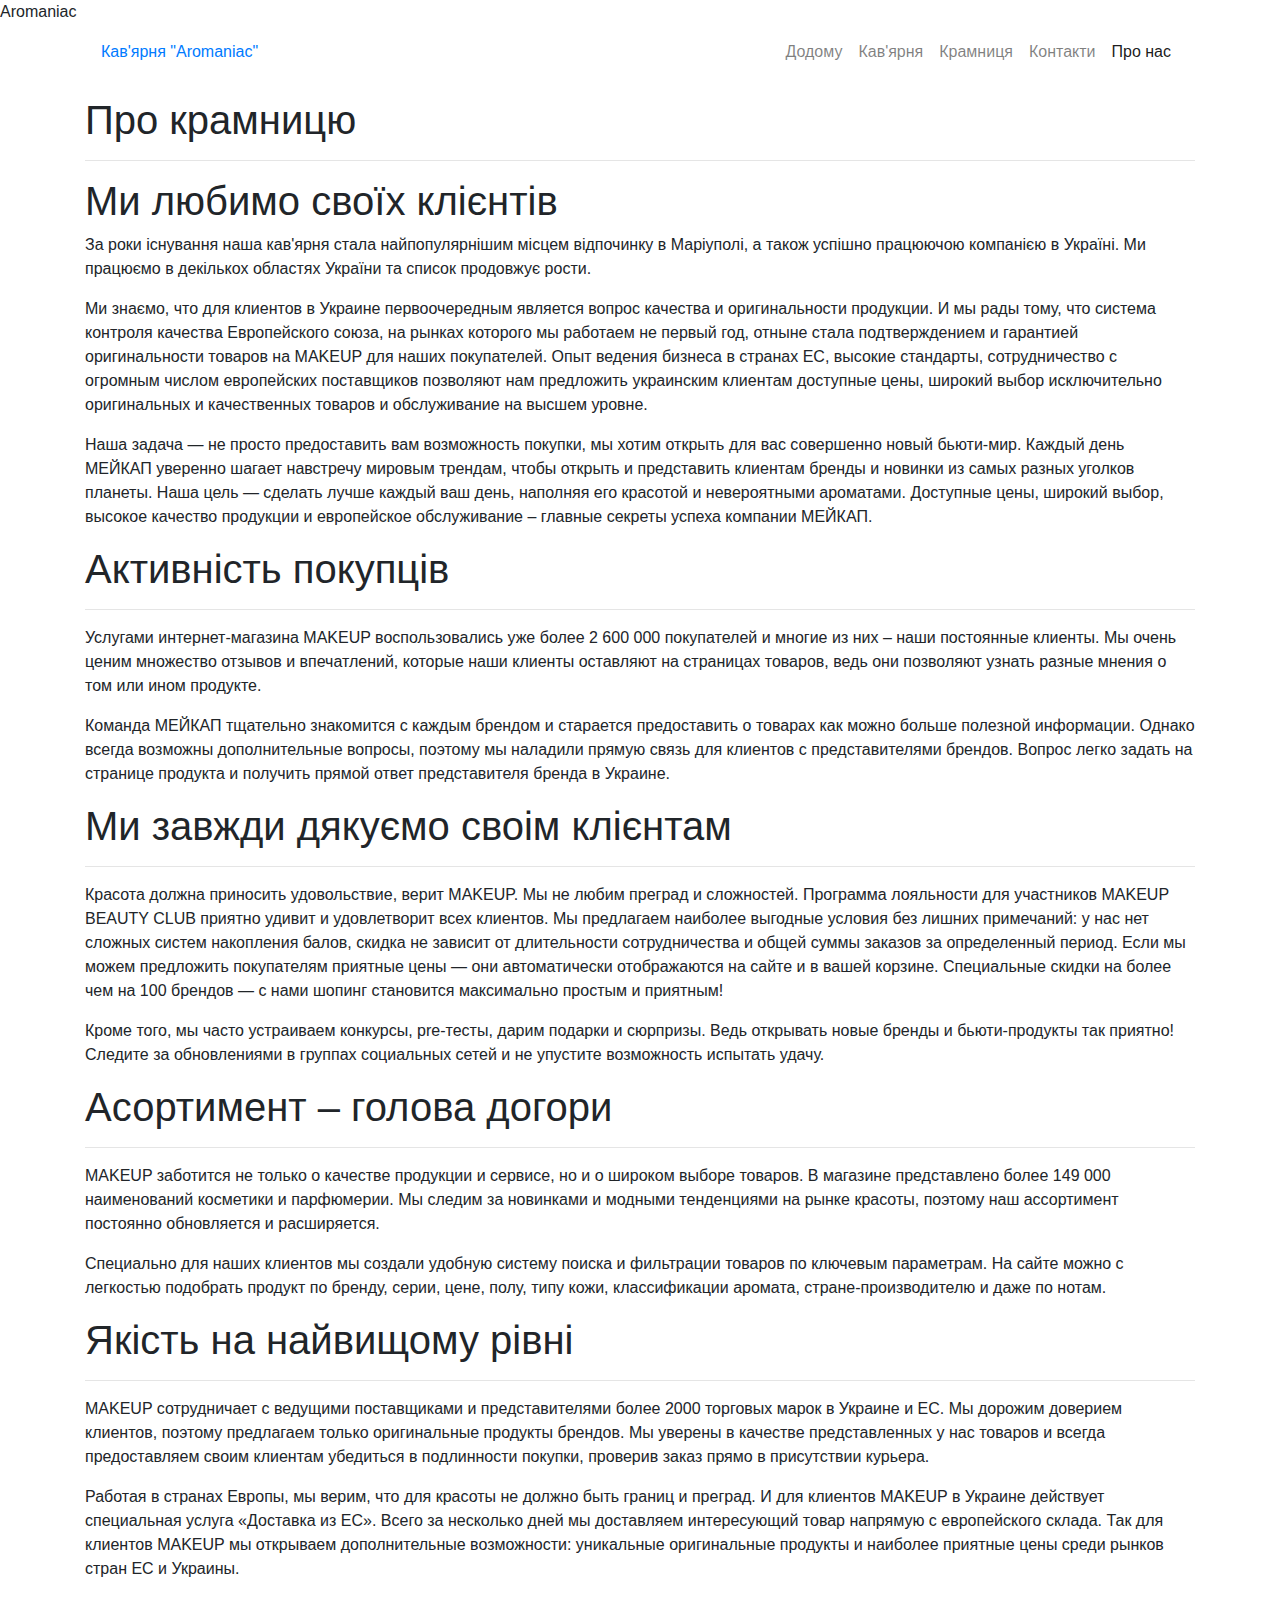
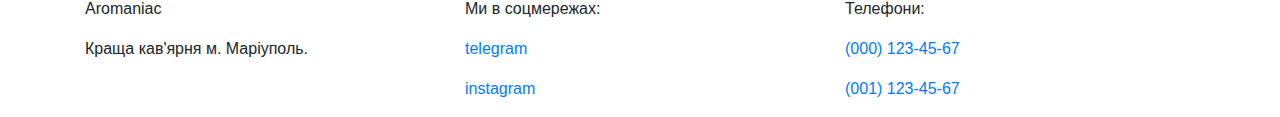
==== about.html @ b8257ef3 "Add files via upload" ====
<!doctype html>

<html>
<head>
    <title>Aromaniac</title>
    <link rel="shortcut icon" href="imgs/favicon.png" type="image/png">
    <link rel="stylesheet" href="https://stackpath.bootstrapcdn.com/bootstrap/4.4.1/css/bootstrap.min.css" integrity="sha384-Vkoo8x4CGsO3+Hhxv8T/Q5PaXtkKtu6ug5TOeNV6gBiFeWPGFN9MuhOf23Q9Ifjh" crossorigin="anonymous">
    <link rel="stylesheet" href="style.css">
    <link rel="stylesheet" href="preloader.css">
    <meta charset="utf-8">
    <meta name="viewport" content="width=device-width, initial-scale=1.0">
</head>

<body>

<!-- Прелоадер -->
<div class="preloader">
    <div class="preloader__row">
        <div class="preloader__item"></div>
        <div class="preloader__item"></div>
    </div>
</div>

<!-- кнопка вверх -->
<a id="buttonup"></a>

<header class="header">
    <div class="logo">Aromaniac</div>
        
    <div class="container">
        <div class="row">
            <div class="col-12">

                <div class="main">
                    <nav class="navbar navbar-expand-lg navbar-light">
                        <a class="brandinmenu" href="index.html">
                            Кав'ярня "Aromaniac"
                        </a>
                        <button class="navbar-toggler" type="button" data-toggle="collapse" data-target="#navbarText" aria-controls="navbarSupportedContent" aria-expanded="false" aria-label="Toggle navigation">
                            <span class="navbar-toggler-icon"></span>
                        </button>
                        <div class="collapse navbar-collapse" id="navbarText">
                            <ul class="navbar-nav ml-auto">
                                <li class="nav-item">
                                    <a class="nav-link" href="index.html">Додому</a>
                                </li>
                                <li class="nav-item">
                                    <a class="nav-link" href="coffeeshop.html">Кав'ярня</a>
                                </li>
                                <li class="nav-item">
                                    <a class="nav-link" href="sweetshop.html">Крамниця</a>
                                </li>
                                <li class="nav-item">
                                    <a class="nav-link" href="contacts.html">Контакти</a>
                                </li>
                                <li class="nav-item active">
                                    <a class="nav-link" href="#">Про нас<span class="sr-only">(current)</span></a>
                                </li>
                            </ul>
                        </div>
                    </nav>

                </div>
            </div>
        </div>
    </div> 
</header>


<div class="wrapper">
    <div class="container">
        <div class="row">
            <div class="col-12">
                <p class="contacts_space"></p>
                <h1>Про крамницю</h1>
                <hr>
                <h1>Ми любимо своїх клієнтів</h1>

                <p>За роки існування наша кав'ярня стала найпопулярнішим місцем відпочинку в Маріуполі,
                    а також успішно працюючою компанією в Україні. Ми працюємо в декількох областях України та список продовжує рости.</p>
                <p>Ми знаємо, что для клиентов в Украине первоочередным является вопрос качества и оригинальности продукции.
                    И мы рады тому, что система контроля качества Европейского союза, на рынках которого мы работаем не первый год,
                    отныне стала подтверждением и гарантией оригинальности товаров на MAKEUP для наших покупателей.
                    Опыт ведения бизнеса в странах ЕС, высокие стандарты, сотрудничество с огромным числом европейских поставщиков
                    позволяют нам предложить украинским клиентам доступные цены, широкий выбор исключительно оригинальных и
                    качественных товаров и обслуживание на высшем уровне.</p>

                <p>Наша задача — не просто предоставить вам возможность покупки, мы хотим открыть для вас совершенно новый бьюти-мир.
                    Каждый день МЕЙКАП уверенно шагает навстречу мировым трендам, чтобы открыть и представить клиентам бренды и новинки
                    из самых разных уголков планеты. Наша цель — сделать лучше каждый ваш день, наполняя его красотой и невероятными ароматами.
                    Доступные цены, широкий выбор, высокое качество продукции и европейское обслуживание – главные секреты успеха компании МЕЙКАП.

                <p class="contacts_space"></p>
                <h1>Активність покупців</h1>
                <hr>
                <p>Услугами интернет-магазина MAKEUP воспользовались уже более 2 600 000 покупателей и многие из них – наши постоянные клиенты.
                    Мы очень ценим множество отзывов и впечатлений, которые наши клиенты оставляют на страницах товаров, ведь они позволяют узнать
                    разные мнения о том или ином продукте.</p>
                <p>Команда МЕЙКАП тщательно знакомится с каждым брендом и старается предоставить о товарах как можно больше полезной информации.
                    Однако всегда возможны дополнительные вопросы, поэтому мы наладили прямую связь для клиентов с представителями брендов.
                    Вопрос легко задать на странице продукта и получить прямой ответ представителя бренда в Украине.</p>

                <p class="contacts_space"></p>
                <h1>Ми завжди дякуємо своім клієнтам</h1>
                <hr>
                <p>Красота должна приносить удовольствие, верит MAKEUP. Мы не любим преград и сложностей.
                    Программа лояльности для участников MAKEUP BEAUTY CLUB приятно удивит и удовлетворит всех клиентов.
                    Мы предлагаем наиболее выгодные условия без лишних примечаний: у нас нет сложных систем накопления балов,
                    скидка не зависит от длительности сотрудничества и общей суммы заказов за определенный период.
                    Если мы можем предложить покупателям приятные цены — они автоматически отображаются на сайте и в вашей корзине.
                    Специальные скидки на более чем на 100 брендов — с нами шопинг становится максимально простым и приятным!</p>
                <p>Кроме того, мы часто устраиваем конкурсы, pre-тесты, дарим подарки и сюрпризы. Ведь открывать новые бренды и бьюти-продукты так приятно!
                    Следите за обновлениями в группах социальных сетей и не упустите возможность испытать удачу.</p>


                <p class="contacts_space"></p>
                <h1>Асортимент – голова догори</h1>
                <hr>
                <p>MAKEUP заботится не только о качестве продукции и сервисе, но и о широком выборе товаров. В магазине представлено
                    более 149 000 наименований косметики и парфюмерии. Мы следим за новинками и модными тенденциями на рынке красоты,
                    поэтому наш ассортимент постоянно обновляется и расширяется.</p>
                <p>Специально для наших клиентов мы создали удобную систему поиска и фильтрации товаров по ключевым параметрам.
                    На сайте можно с легкостью подобрать продукт по бренду, серии, цене, полу, типу кожи, классификации аромата,
                    стране-производителю и даже по нотам.</p>
                
                <p class="contacts_space"></p>
                <h1>Якість на найвищому рівні</h1>
                <hr>
                <p>MAKEUP сотрудничает с ведущими поставщиками и представителями более 2000 торговых марок в Украине и ЕС.
                    Мы дорожим доверием клиентов, поэтому предлагаем только оригинальные продукты брендов.
                    Мы уверены в качестве представленных у нас товаров и всегда предоставляем своим клиентам убедиться в подлинности покупки,
                    проверив заказ прямо в присутствии курьера.</p>
                <p>Работая в странах Европы, мы верим, что для красоты не должно быть границ и преград. И для клиентов MAKEUP в Украине действует
                    специальная услуга «Доставка из ЕС». Всего за несколько дней мы доставляем интересующий товар напрямую с европейского склада.
                    Так для клиентов MAKЕUP мы открываем дополнительные возможности:
                    уникальные оригинальные продукты и наиболее приятные цены среди рынков стран ЕС и Украины.</p>
            </div>
        </div>
    </div>
</div>



<footer class="footer">
    <div class="container">
        <div class="row">
            <div class="col-md-4">
                <p class="footerlogo">Aromaniac</p>
                <span>Краща кав'ярня м. Маріуполь.</span>
            </div>
            <div class="col-md-4">
                <p>Ми в соцмережах:</p>
                <p><a href="https://telegram.org" target="_blank">telegram</a></p>
                <p><a href="https://www.instagram.com/?hl=ru" target="_blank">instagram</a></p>
            </div>
            <div class="col-md-4">
                <p>Телефони:</p>
                <p><a href="tel:0001234567">(000) 123-45-67</a></p>
                <p><a href="tel:0011234567">(001) 123-45-67</a></p>
            </div>
        </div>
    </div>
</footer>

<!-- script area -->
<script src="https://code.jquery.com/jquery-3.4.1.js" integrity="sha256-WpOohJOqMqqyKL9FccASB9O0KwACQJpFTUBLTYOVvVU=" crossorigin="anonymous"></script>
<script src="https://cdn.jsdelivr.net/npm/popper.js@1.16.0/dist/umd/popper.min.js" integrity="sha384-Q6E9RHvbIyZFJoft+2mJbHaEWldlvI9IOYy5n3zV9zzTtmI3UksdQRVvoxMfooAo" crossorigin="anonymous"></script>
<script src="https://stackpath.bootstrapcdn.com/bootstrap/4.4.1/js/bootstrap.min.js" integrity="sha384-wfSDF2E50Y2D1uUdj0O3uMBJnjuUD4Ih7YwaYd1iqfktj0Uod8GCExl3Og8ifwB6" crossorigin="anonymous"></script>
<script src="js/pre-n-up.js"></script>

</body>
</html>
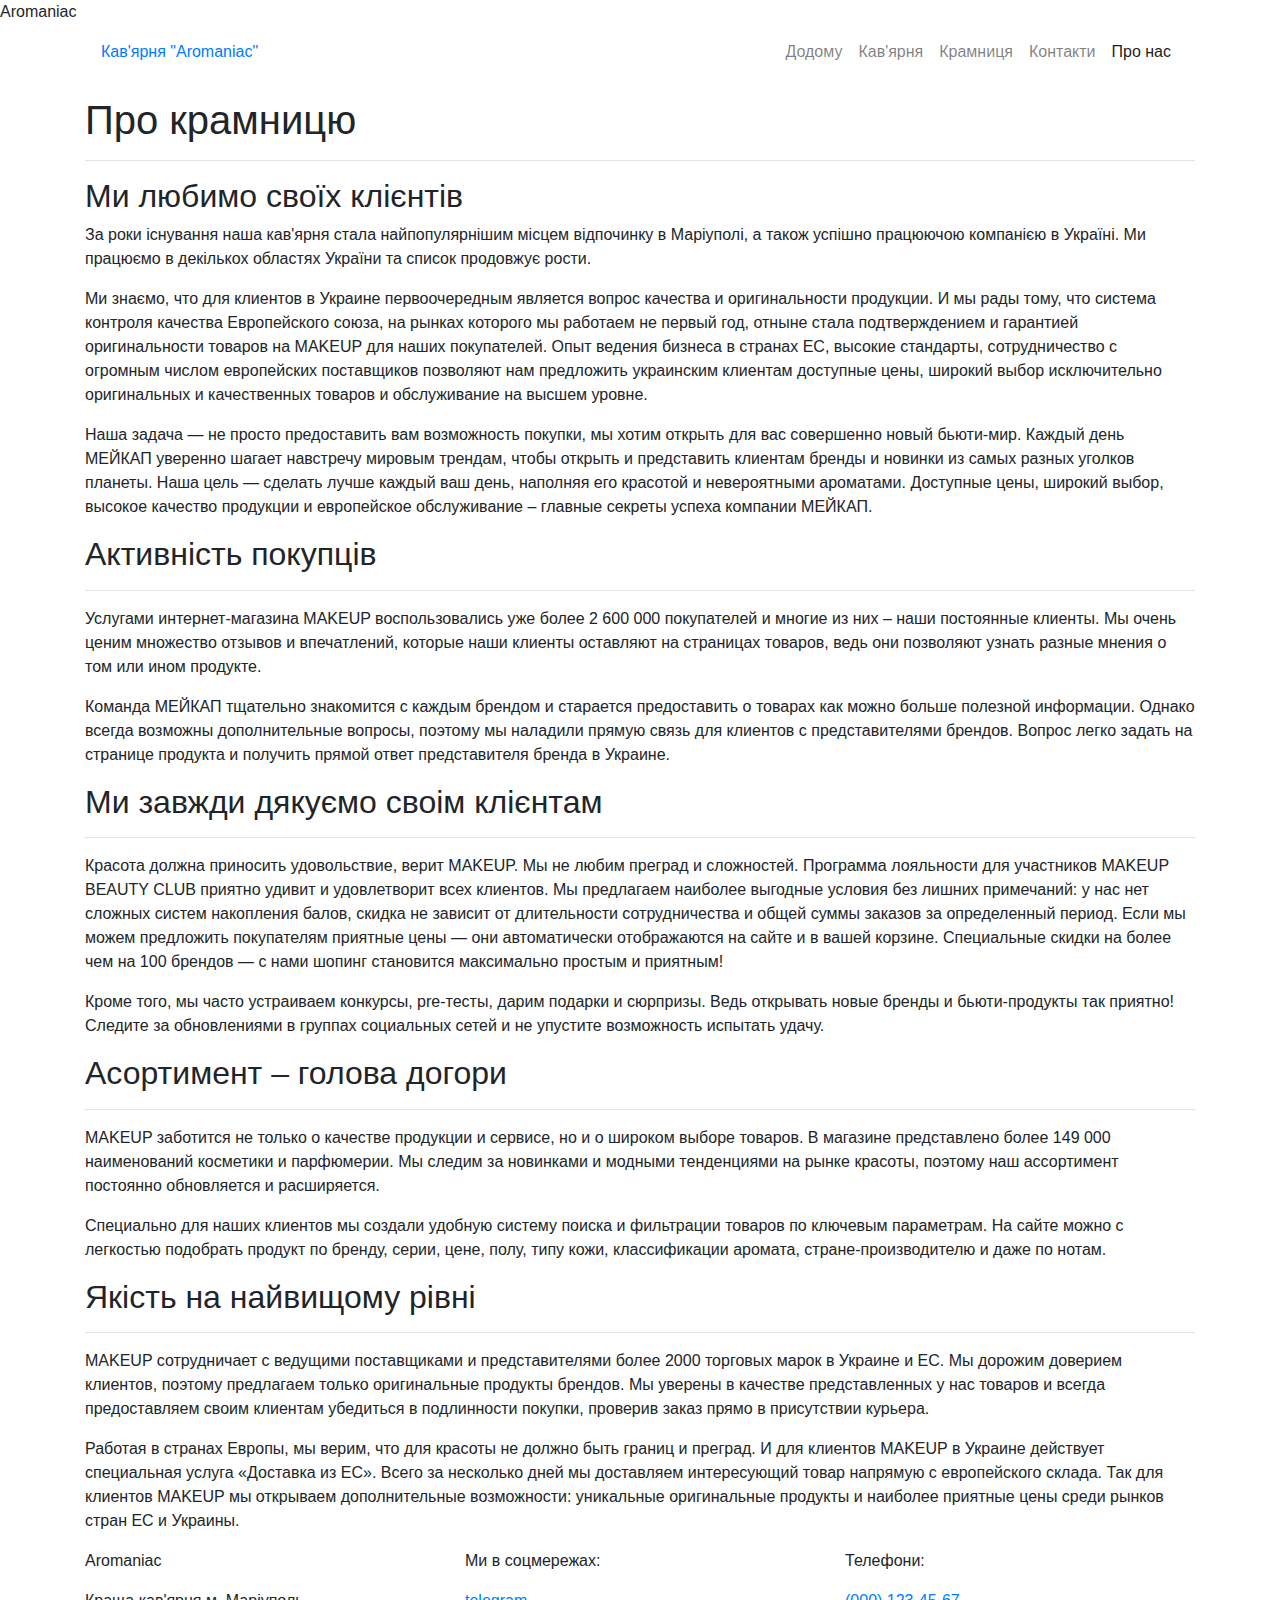
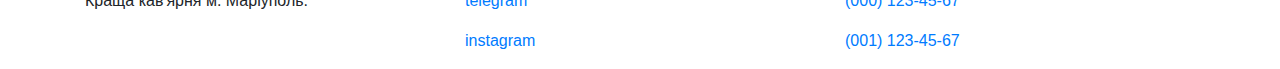
==== commit 88eccd88: "Update about.html" ====
--- a/about.html
+++ b/about.html
@@ -74,7 +74,7 @@
                 <p class="contacts_space"></p>
                 <h1>Про крамницю</h1>
                 <hr>
-                <h1>Ми любимо своїх клієнтів</h1>
+                <h2>Ми любимо своїх клієнтів</h2>
 
                 <p>За роки існування наша кав'ярня стала найпопулярнішим місцем відпочинку в Маріуполі,
                     а також успішно працюючою компанією в Україні. Ми працюємо в декількох областях України та список продовжує рости.</p>
@@ -91,7 +91,7 @@
                     Доступные цены, широкий выбор, высокое качество продукции и европейское обслуживание – главные секреты успеха компании МЕЙКАП.
 
                 <p class="contacts_space"></p>
-                <h1>Активність покупців</h1>
+                <h2>Активність покупців</h2>
                 <hr>
                 <p>Услугами интернет-магазина MAKEUP воспользовались уже более 2 600 000 покупателей и многие из них – наши постоянные клиенты.
                     Мы очень ценим множество отзывов и впечатлений, которые наши клиенты оставляют на страницах товаров, ведь они позволяют узнать
@@ -101,7 +101,7 @@
                     Вопрос легко задать на странице продукта и получить прямой ответ представителя бренда в Украине.</p>
 
                 <p class="contacts_space"></p>
-                <h1>Ми завжди дякуємо своім клієнтам</h1>
+                <h2>Ми завжди дякуємо своім клієнтам</h2>
                 <hr>
                 <p>Красота должна приносить удовольствие, верит MAKEUP. Мы не любим преград и сложностей.
                     Программа лояльности для участников MAKEUP BEAUTY CLUB приятно удивит и удовлетворит всех клиентов.
@@ -114,7 +114,7 @@
 
 
                 <p class="contacts_space"></p>
-                <h1>Асортимент – голова догори</h1>
+                <h2>Асортимент – голова догори</h2>
                 <hr>
                 <p>MAKEUP заботится не только о качестве продукции и сервисе, но и о широком выборе товаров. В магазине представлено
                     более 149 000 наименований косметики и парфюмерии. Мы следим за новинками и модными тенденциями на рынке красоты,
@@ -124,7 +124,7 @@
                     стране-производителю и даже по нотам.</p>
                 
                 <p class="contacts_space"></p>
-                <h1>Якість на найвищому рівні</h1>
+                <h2>Якість на найвищому рівні</h2>
                 <hr>
                 <p>MAKEUP сотрудничает с ведущими поставщиками и представителями более 2000 торговых марок в Украине и ЕС.
                     Мы дорожим доверием клиентов, поэтому предлагаем только оригинальные продукты брендов.
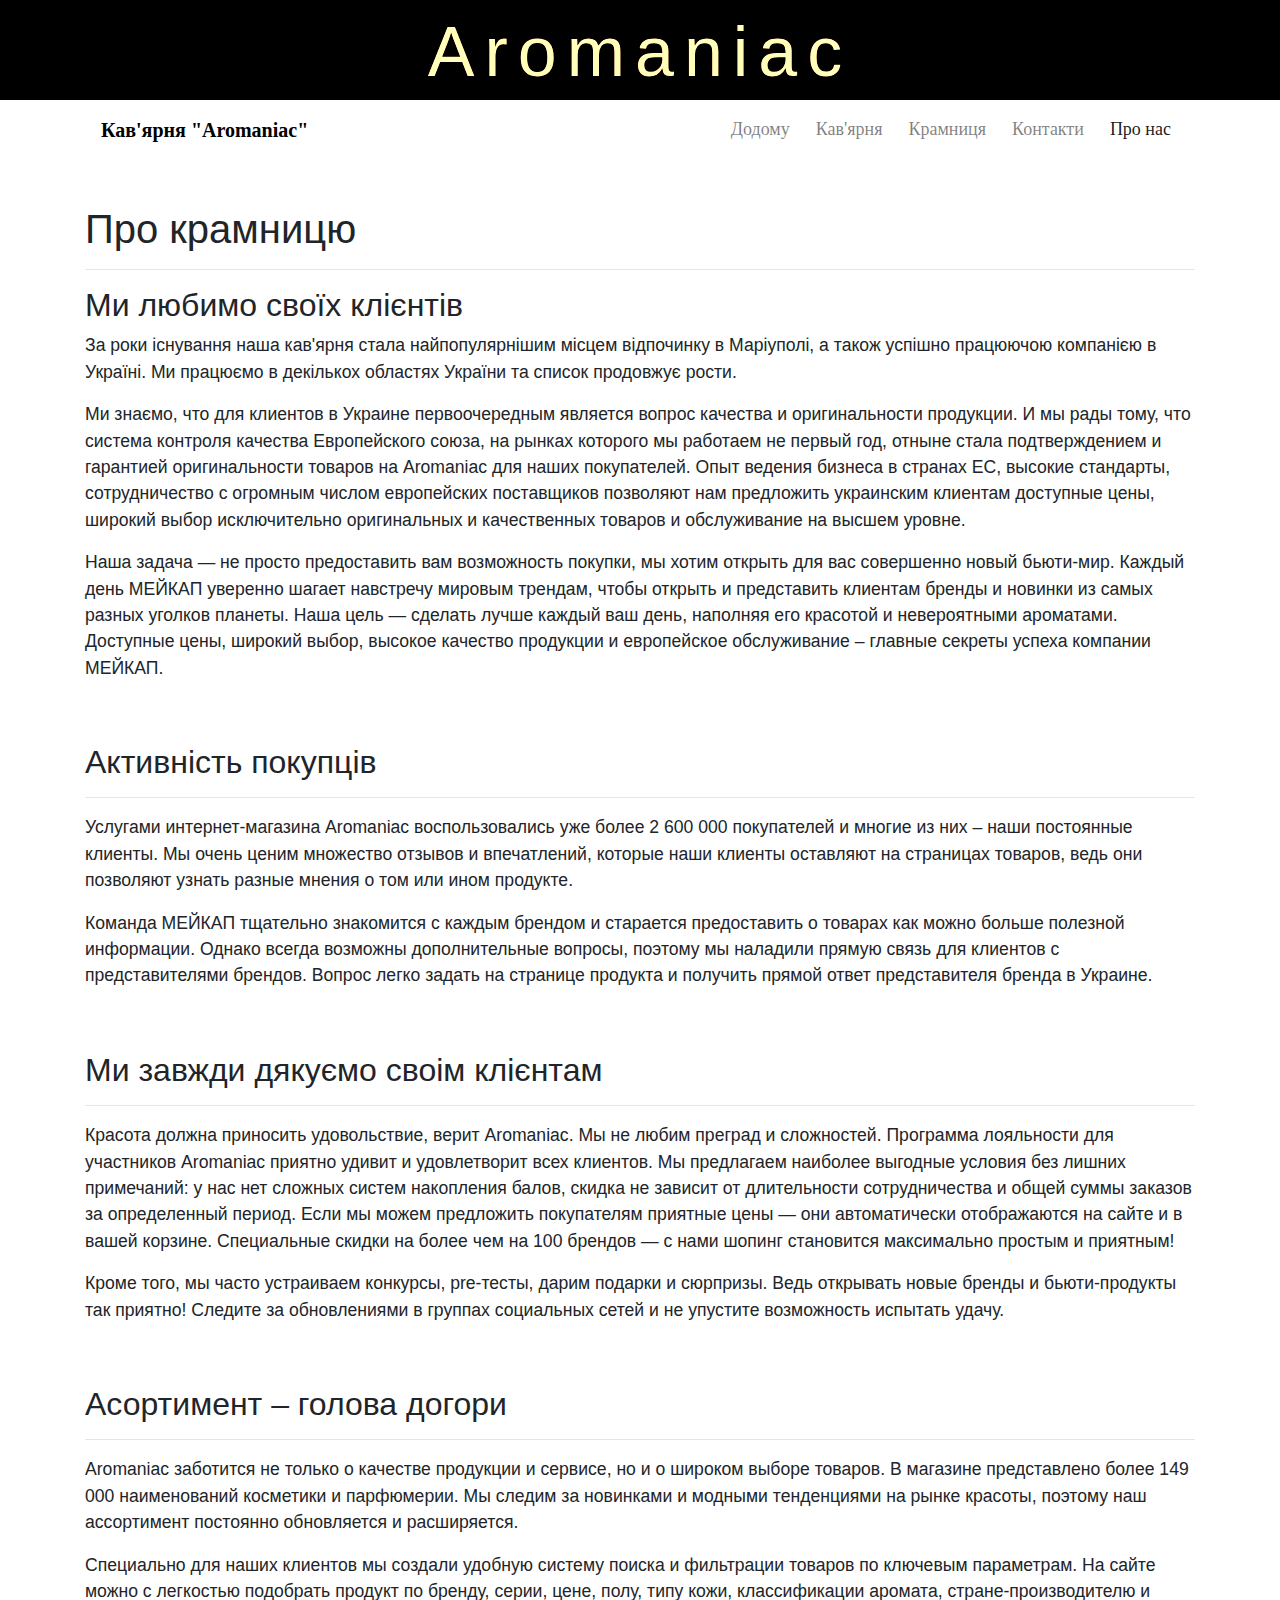
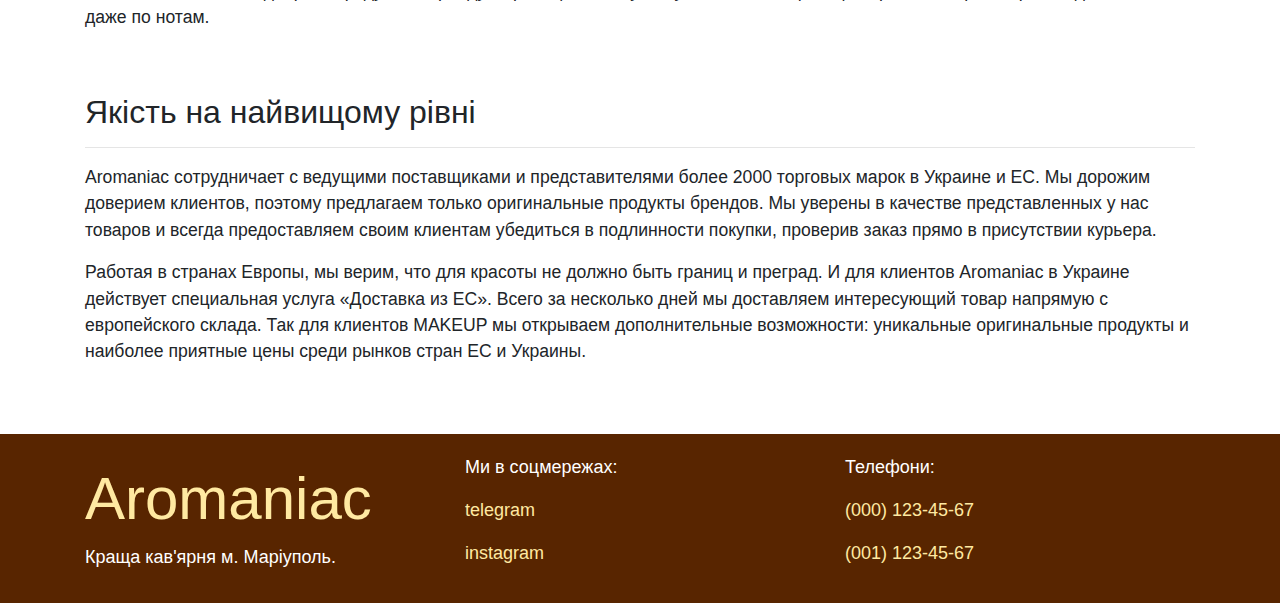
==== commit b107311f: "Add files via upload" ====
--- a/about.html
+++ b/about.html
@@ -76,16 +76,15 @@
                 <hr>
                 <h2>Ми любимо своїх клієнтів</h2>
 
-                <p>За роки існування наша кав'ярня стала найпопулярнішим місцем відпочинку в Маріуполі,
+                <p class="about">За роки існування наша кав'ярня стала найпопулярнішим місцем відпочинку в Маріуполі,
                     а також успішно працюючою компанією в Україні. Ми працюємо в декількох областях України та список продовжує рости.</p>
-                <p>Ми знаємо, что для клиентов в Украине первоочередным является вопрос качества и оригинальности продукции.
+                <p class="about">Ми знаємо, что для клиентов в Украине первоочередным является вопрос качества и оригинальности продукции.
                     И мы рады тому, что система контроля качества Европейского союза, на рынках которого мы работаем не первый год,
-                    отныне стала подтверждением и гарантией оригинальности товаров на MAKEUP для наших покупателей.
+                    отныне стала подтверждением и гарантией оригинальности товаров на Aromaniac для наших покупателей.
                     Опыт ведения бизнеса в странах ЕС, высокие стандарты, сотрудничество с огромным числом европейских поставщиков
                     позволяют нам предложить украинским клиентам доступные цены, широкий выбор исключительно оригинальных и
                     качественных товаров и обслуживание на высшем уровне.</p>
-
-                <p>Наша задача — не просто предоставить вам возможность покупки, мы хотим открыть для вас совершенно новый бьюти-мир.
+                <p class="about">Наша задача — не просто предоставить вам возможность покупки, мы хотим открыть для вас совершенно новый бьюти-мир.
                     Каждый день МЕЙКАП уверенно шагает навстречу мировым трендам, чтобы открыть и представить клиентам бренды и новинки
                     из самых разных уголков планеты. Наша цель — сделать лучше каждый ваш день, наполняя его красотой и невероятными ароматами.
                     Доступные цены, широкий выбор, высокое качество продукции и европейское обслуживание – главные секреты успеха компании МЕЙКАП.
@@ -93,44 +92,44 @@
                 <p class="contacts_space"></p>
                 <h2>Активність покупців</h2>
                 <hr>
-                <p>Услугами интернет-магазина MAKEUP воспользовались уже более 2 600 000 покупателей и многие из них – наши постоянные клиенты.
+                <p class="about">Услугами интернет-магазина Aromaniac воспользовались уже более 2 600 000 покупателей и многие из них – наши постоянные клиенты.
                     Мы очень ценим множество отзывов и впечатлений, которые наши клиенты оставляют на страницах товаров, ведь они позволяют узнать
                     разные мнения о том или ином продукте.</p>
-                <p>Команда МЕЙКАП тщательно знакомится с каждым брендом и старается предоставить о товарах как можно больше полезной информации.
+                <p class="about">Команда МЕЙКАП тщательно знакомится с каждым брендом и старается предоставить о товарах как можно больше полезной информации.
                     Однако всегда возможны дополнительные вопросы, поэтому мы наладили прямую связь для клиентов с представителями брендов.
                     Вопрос легко задать на странице продукта и получить прямой ответ представителя бренда в Украине.</p>
 
                 <p class="contacts_space"></p>
                 <h2>Ми завжди дякуємо своім клієнтам</h2>
                 <hr>
-                <p>Красота должна приносить удовольствие, верит MAKEUP. Мы не любим преград и сложностей.
-                    Программа лояльности для участников MAKEUP BEAUTY CLUB приятно удивит и удовлетворит всех клиентов.
+                <p class="about">Красота должна приносить удовольствие, верит Aromaniac. Мы не любим преград и сложностей.
+                    Программа лояльности для участников Aromaniac приятно удивит и удовлетворит всех клиентов.
                     Мы предлагаем наиболее выгодные условия без лишних примечаний: у нас нет сложных систем накопления балов,
                     скидка не зависит от длительности сотрудничества и общей суммы заказов за определенный период.
                     Если мы можем предложить покупателям приятные цены — они автоматически отображаются на сайте и в вашей корзине.
                     Специальные скидки на более чем на 100 брендов — с нами шопинг становится максимально простым и приятным!</p>
-                <p>Кроме того, мы часто устраиваем конкурсы, pre-тесты, дарим подарки и сюрпризы. Ведь открывать новые бренды и бьюти-продукты так приятно!
+                <p class="about">Кроме того, мы часто устраиваем конкурсы, pre-тесты, дарим подарки и сюрпризы. Ведь открывать новые бренды и бьюти-продукты так приятно!
                     Следите за обновлениями в группах социальных сетей и не упустите возможность испытать удачу.</p>
 
 
                 <p class="contacts_space"></p>
                 <h2>Асортимент – голова догори</h2>
                 <hr>
-                <p>MAKEUP заботится не только о качестве продукции и сервисе, но и о широком выборе товаров. В магазине представлено
+                <p class="about">Aromaniac заботится не только о качестве продукции и сервисе, но и о широком выборе товаров. В магазине представлено
                     более 149 000 наименований косметики и парфюмерии. Мы следим за новинками и модными тенденциями на рынке красоты,
                     поэтому наш ассортимент постоянно обновляется и расширяется.</p>
-                <p>Специально для наших клиентов мы создали удобную систему поиска и фильтрации товаров по ключевым параметрам.
+                <p class="about">Специально для наших клиентов мы создали удобную систему поиска и фильтрации товаров по ключевым параметрам.
                     На сайте можно с легкостью подобрать продукт по бренду, серии, цене, полу, типу кожи, классификации аромата,
                     стране-производителю и даже по нотам.</p>
                 
                 <p class="contacts_space"></p>
                 <h2>Якість на найвищому рівні</h2>
                 <hr>
-                <p>MAKEUP сотрудничает с ведущими поставщиками и представителями более 2000 торговых марок в Украине и ЕС.
+                <p class="about">Aromaniac сотрудничает с ведущими поставщиками и представителями более 2000 торговых марок в Украине и ЕС.
                     Мы дорожим доверием клиентов, поэтому предлагаем только оригинальные продукты брендов.
                     Мы уверены в качестве представленных у нас товаров и всегда предоставляем своим клиентам убедиться в подлинности покупки,
                     проверив заказ прямо в присутствии курьера.</p>
-                <p>Работая в странах Европы, мы верим, что для красоты не должно быть границ и преград. И для клиентов MAKEUP в Украине действует
+                <p class="about">Работая в странах Европы, мы верим, что для красоты не должно быть границ и преград. И для клиентов Aromaniac в Украине действует
                     специальная услуга «Доставка из ЕС». Всего за несколько дней мы доставляем интересующий товар напрямую с европейского склада.
                     Так для клиентов MAKЕUP мы открываем дополнительные возможности:
                     уникальные оригинальные продукты и наиболее приятные цены среди рынков стран ЕС и Украины.</p>
--- a/style.css
+++ b/style.css
@@ -0,0 +1,270 @@
+/* fonts */
+@font-face {
+	font-family: 'Aquarelle';
+	font-style: normal;
+	src: local('Aquarelle'), local('Aquarelle-Regular'),
+		url(fonts/aquarelle.woff) format('woff'), url(fonts/aquarelle.ttf) format('truetype');
+}
+
+
+
+@media screen and (min-width: 768px) {
+	#hideforlargescreen {
+		display: none;
+	}
+	#showforlargescreen {
+		display: initial;
+	}
+}
+@media screen and (max-width: 768px) {
+	.logo {
+		display: none;
+	}
+	#hideforlargescreen {
+		display: initial;
+	}
+	#showforlargescreen {
+		display: none;
+	}
+
+
+}
+
+@media screen and (max-width: 576px) {
+
+}
+
+
+
+
+body {
+	/* background-color: #ffe9a1; */
+	padding: 0 0px;
+}
+
+.wrapper {
+	background: url("imgs/bgwrapper.jpg");
+	padding-bottom: 50px;
+}
+
+.header {
+	background-color: #ffffff;
+	width: 100%;
+	z-index: 1;
+}
+
+.logo {
+	height: 100px;
+	background: url("imgs/logobg.png") no-repeat;
+	background-size: cover;
+	font-family: 'Aquarelle', Arial;
+	font-size: 70px;
+	text-align: center;
+	color: white;
+	transition: 100ms ease-in-out;
+}
+
+.logo:hover{
+	text-shadow: 0px 0px 10px #000000;
+	color: #ffe2ac;
+	letter-spacing: 10px;
+	transition: 1s ease-in-out;
+	background-color: #000000;
+	filter: contrast(130%);
+}
+
+.brandinmenu {
+	color: #000000;
+	font-family: 'calibri', times;
+	font-size: 20px;
+	font-weight: bold;
+	text-decoration: none;
+	transition: all 150ms ease-in-out;
+}
+
+.brandinmenu:hover {
+	color: #582500;
+	text-decoration: none;
+	transition: all 150ms ease-in-out;
+	transform: scale(1.2);
+}
+
+.nav-link {
+	font-family: 'calibri', times;
+	font-size: 18px;
+	margin-left: 10px;
+}
+
+.slogan {
+	color: #ff0000;
+	padding-top: 40px;
+	padding-bottom: 30px;
+	font-size: 30px;
+	text-align: center;
+}
+
+.slogan span {
+	font-family: 'Aquarelle', Arial;
+	font-size: 70px;
+	font-size: 1.5em;
+}
+
+
+.homephotos {
+	margin: 10px 10px;
+	text-align: center;
+	/* height: 300px; */
+}
+
+.homephotos img{
+	width: 100%;
+	border: 5px solid #fff;
+	border-radius: 3px;
+	transition: all 300ms ease-in-out;
+}
+
+.homephotos img:hover {
+	transform: scale(1.1) rotate(-3deg);
+	filter: contrast(120%);
+	box-shadow: 0px 5px 3px #555555;
+	transition: all 300ms ease-in-out;
+}
+
+.homephotosinfo {
+	font-size: 18px;
+}
+
+/* contacts */
+.contacts_space{
+	padding: 15px;
+
+}
+
+.contactlinks {
+	text-decoration: none;
+	color: black;
+}
+
+.contactlinks:hover {
+	text-decoration: none;
+	color: #582500;
+}
+
+/* coffee shop */
+.content{
+	padding-top: 20px;
+}
+
+.list-group a {
+	margin-bottom: 10px;
+	color: #000;
+	text-decoration: none;
+	font-size: 14px;
+	font-weight: 500;
+}
+
+
+.product {
+	background: #fff none repeat scroll 0 0;
+	border: 1px solid #c0c0c0;
+	height: 390px;
+	overflow: hidden;
+	padding: 0px 0px;
+	position: relative;
+	text-align: center;
+	transition: all 0.5s ease 0s;
+	margin-bottom: 20px;
+}
+
+@media screen and (max-width: 575px) {
+	.product {
+		max-width: 250px;
+		/* left: 15%; */
+		text-align: center;
+	}
+
+}
+
+.product:hover {
+	box-shadow: 0 0 16px rgba(0, 0, 0, 0.8);
+}
+
+.product-img {
+	top: 100px;
+	height: 200px;
+}
+
+.product-title {
+	margin-top: 20px;
+}
+.product-title a {
+	color: #000000;
+	transition: 500ms ease-in-out;
+
+	font-weight: bold;
+	font-size: 18px;
+	text-transform: uppercase;
+	padding-top: 120px;
+}
+
+.product-title:hover a {
+	color: #582500;
+	transition: 100ms ease-in-out;
+	text-decoration: none;
+	cursor: default;
+}
+
+
+.product-desc {
+	top: 280px;
+	left: 0;
+	position: absolute;
+	width: 100%;
+	font-size: 16px;
+	font-weight: 500;
+	stroke-width: 1px white;
+}
+
+.product-price {
+	bottom: 15px;
+	left: 0;
+	position: absolute;
+	width: 100%;
+	color: #d51e08;
+	font-size: 18px;
+	font-weight: 500;
+}
+
+/* --- about --- */
+.about {
+	font-size: 1.1em;
+}
+/* --- footer --- */
+
+.footer {
+	border-top: white 3px solid;
+	background-color: #582500;
+	color: white;
+	font-size: 18px;
+	padding: 20px;
+	padding-bottom: -20px;
+}
+
+
+.footerlogo {
+	font-family: 'Aquarelle', Arial;
+	color: #ffe9a1;
+	font-size: 60px;
+	margin: 0 0;
+}
+
+.footer a {
+	color: #ffe9a1;
+	text-decoration: none;	
+}
+
+.footer a:hover {
+	color: #ffffff;
+	transition: 250ms ease-in-out;
+	}
+  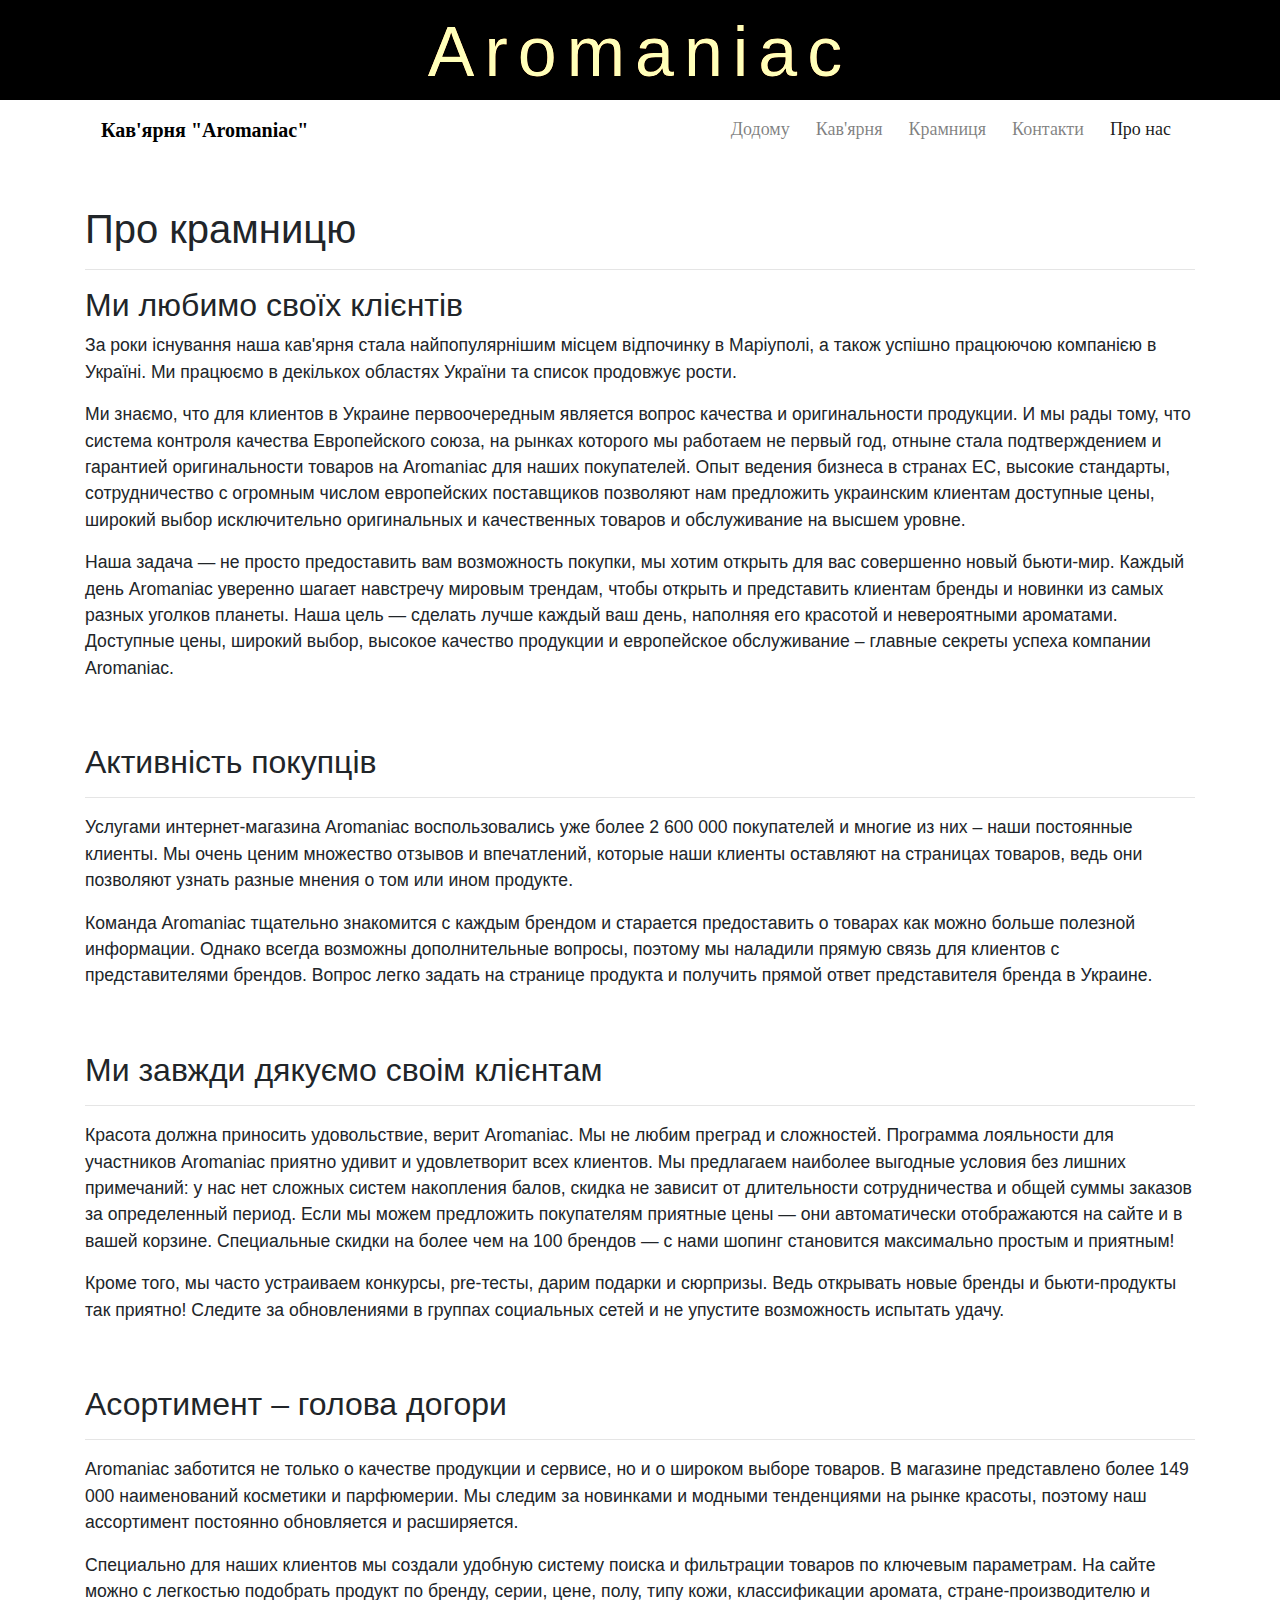
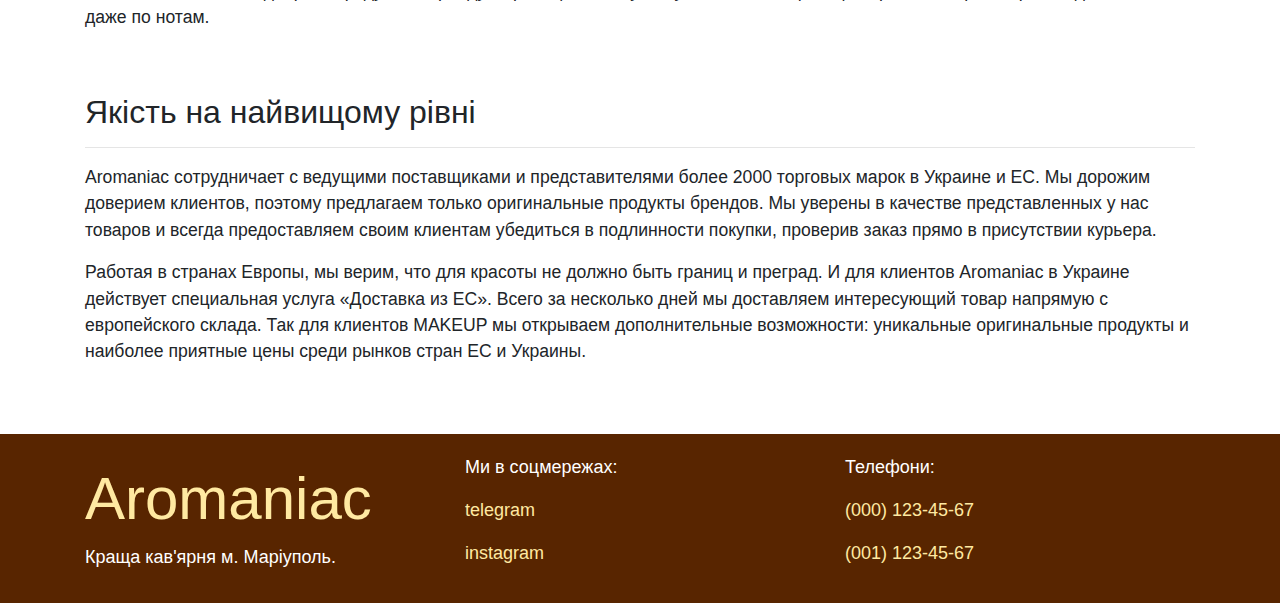
==== commit 42c3e2b0: "Update about.html" ====
--- a/about.html
+++ b/about.html
@@ -2,7 +2,7 @@
 
 <html>
 <head>
-    <title>Aromaniac</title>
+    <title>Про нас</title>
     <link rel="shortcut icon" href="imgs/favicon.png" type="image/png">
     <link rel="stylesheet" href="https://stackpath.bootstrapcdn.com/bootstrap/4.4.1/css/bootstrap.min.css" integrity="sha384-Vkoo8x4CGsO3+Hhxv8T/Q5PaXtkKtu6ug5TOeNV6gBiFeWPGFN9MuhOf23Q9Ifjh" crossorigin="anonymous">
     <link rel="stylesheet" href="style.css">
@@ -85,9 +85,9 @@
                     позволяют нам предложить украинским клиентам доступные цены, широкий выбор исключительно оригинальных и
                     качественных товаров и обслуживание на высшем уровне.</p>
                 <p class="about">Наша задача — не просто предоставить вам возможность покупки, мы хотим открыть для вас совершенно новый бьюти-мир.
-                    Каждый день МЕЙКАП уверенно шагает навстречу мировым трендам, чтобы открыть и представить клиентам бренды и новинки
+                    Каждый день Aromaniac уверенно шагает навстречу мировым трендам, чтобы открыть и представить клиентам бренды и новинки
                     из самых разных уголков планеты. Наша цель — сделать лучше каждый ваш день, наполняя его красотой и невероятными ароматами.
-                    Доступные цены, широкий выбор, высокое качество продукции и европейское обслуживание – главные секреты успеха компании МЕЙКАП.
+                    Доступные цены, широкий выбор, высокое качество продукции и европейское обслуживание – главные секреты успеха компании Aromaniac.
 
                 <p class="contacts_space"></p>
                 <h2>Активність покупців</h2>
@@ -95,7 +95,7 @@
                 <p class="about">Услугами интернет-магазина Aromaniac воспользовались уже более 2 600 000 покупателей и многие из них – наши постоянные клиенты.
                     Мы очень ценим множество отзывов и впечатлений, которые наши клиенты оставляют на страницах товаров, ведь они позволяют узнать
                     разные мнения о том или ином продукте.</p>
-                <p class="about">Команда МЕЙКАП тщательно знакомится с каждым брендом и старается предоставить о товарах как можно больше полезной информации.
+                <p class="about">Команда Aromaniac тщательно знакомится с каждым брендом и старается предоставить о товарах как можно больше полезной информации.
                     Однако всегда возможны дополнительные вопросы, поэтому мы наладили прямую связь для клиентов с представителями брендов.
                     Вопрос легко задать на странице продукта и получить прямой ответ представителя бренда в Украине.</p>
 
